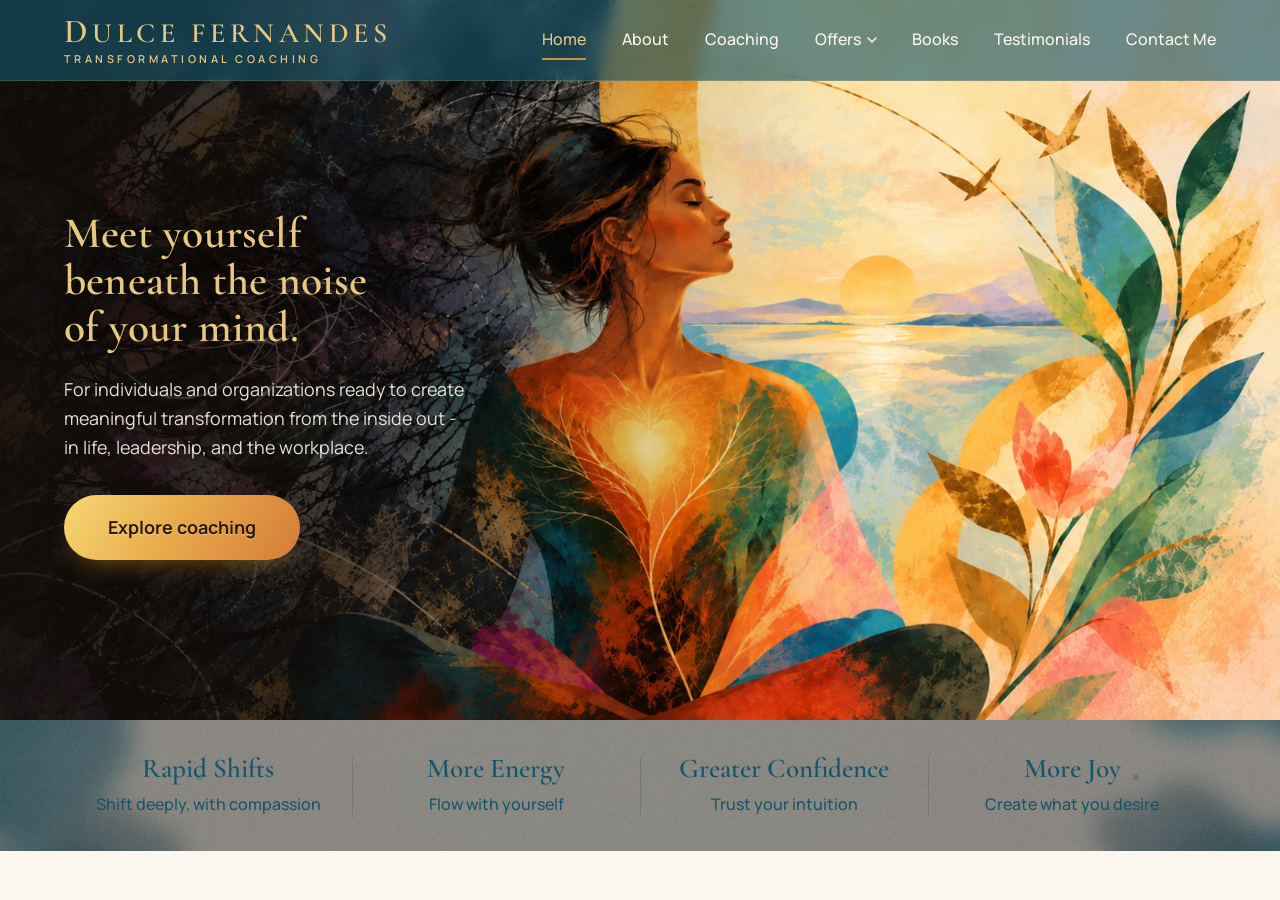
==== index.html @ 917a25c5 "Benefits: original watercolour background with blue splashes - Add generated SVG watercolour (blue-d" ====
<!DOCTYPE html>
<html lang="en">
<head>
  <meta charset="UTF-8" />
  <meta name="viewport" content="width=device-width, initial-scale=1.0" />
  <title>Dulce Fernandes | Transformational Coaching</title>
  <meta name="description" content="Transformational coaching for individuals and organizations ready to create meaningful change from the inside out, in life, leadership, and the workplace." />
  <meta name="theme-color" content="#1a1410" />

  <meta property="og:title" content="Dulce Fernandes | Transformational Coaching" />
  <meta property="og:description" content="Meet yourself beneath the noise of your mind." />
  <meta property="og:type" content="website" />
  <meta property="og:image" content="assets/img/hero.jpg" />

  <link rel="preconnect" href="https://fonts.googleapis.com" />
  <link rel="preconnect" href="https://fonts.gstatic.com" crossorigin />
  <link href="https://fonts.googleapis.com/css2?family=Cormorant+Garamond:wght@400;500;600;700&family=Manrope:wght@400;500;600;700&display=swap" rel="stylesheet" />

  <link rel="stylesheet" href="css/styles.css?v=23" />
</head>
<body>
  <!-- ============ HEADER / NAV ============ -->
  <header class="site-header" id="siteHeader">
    <div class="container nav-inner">
      <a href="#home" class="brand" aria-label="Dulce Fernandes home">
        <span class="brand-name"><span class="brand-drop">D</span>ulce Fernandes</span>
        <span class="brand-tag">Transformational Coaching</span>
      </a>

      <button class="nav-toggle" id="navToggle" aria-label="Open menu" aria-expanded="false" aria-controls="primaryNav">
        <span></span><span></span><span></span>
      </button>

      <nav class="primary-nav" id="primaryNav" aria-label="Primary">
        <a href="#home" class="nav-link is-active">Home</a>
        <a href="#about" class="nav-link">About</a>
        <a href="#coaching" class="nav-link">Coaching</a>
        <div class="nav-item has-dropdown" id="offersDropdown">
          <a href="#offers" class="nav-link nav-link-toggle" aria-haspopup="true" aria-expanded="false">Offers
            <svg class="nav-caret" width="10" height="6" viewBox="0 0 10 6" aria-hidden="true"><path d="M1 1l4 4 4-4" fill="none" stroke="currentColor" stroke-width="1.5" stroke-linecap="round" stroke-linejoin="round"/></svg>
          </a>
          <div class="dropdown-menu" role="menu" aria-label="Offers">
            <a href="#inner-transformation" class="dropdown-link" role="menuitem">Inner Transformation</a>
            <a href="#money-transformation" class="dropdown-link" role="menuitem">Money Transformation</a>
          </div>
        </div>
        <a href="#books" class="nav-link">Books</a>
        <a href="#testimonials" class="nav-link">Testimonials</a>
        <a href="#contact" class="nav-link">Contact Me</a>
      </nav>
    </div>
  </header>

  <!-- ============ HERO ============ -->
  <section class="hero" id="home">
    <picture class="hero-media" aria-hidden="true">
      <source media="(max-width: 720px)" srcset="assets/img/hero-mobile.jpg" />
      <img src="assets/img/hero.jpg" alt="" fetchpriority="high" />
    </picture>
    <div class="hero-scrim" aria-hidden="true"></div>
    <div class="container hero-inner">
      <div class="hero-copy">
        <h1 class="hero-title">Meet yourself<br />beneath the noise<br />of your mind.</h1>
        <p class="hero-sub">For individuals and organizations ready to create meaningful transformation from the inside out -<br>in life, leadership, and the workplace.</p>
        <a href="#coaching" class="btn btn-primary">Explore coaching</a>
      </div>
    </div>
  </section>

  <!-- ============ BENEFIT STRIP ============ -->
  <section class="benefits" aria-label="What you gain">
    <div class="container benefits-grid">
      <div class="benefit"><h3>Rapid Shifts</h3><p>Shift deeply, with compassion</p></div>
      <div class="benefit"><h3>More Energy</h3><p>Flow with yourself</p></div>
      <div class="benefit"><h3>Greater Confidence</h3><p>Trust your intuition</p></div>
      <div class="benefit"><h3>More Joy</h3><p>Create what you desire</p></div>
    </div>
  </section>

  <script src="js/main.js?v=23" defer></script>
  <script src="js/protect.js?v=23" defer></script>
</body>
</html>
---- css/styles.css ----
/* ============================================================
   Dulce Fernandes - Transformational Coaching (Home)
   ============================================================ */

:root {
  --cream: #fbf6ee;
  --gold: #c8952f;
  --gold-soft: #e6c882;
  --navy: #1f3352;      /* benefit headings */
  --blue: #3f6ba3;      /* benefit subtext */
  --serif: "Cormorant Garamond", Georgia, serif;
  --sans: "Manrope", system-ui, -apple-system, sans-serif;
  --container: 1200px;
  --ease: cubic-bezier(0.22, 1, 0.36, 1);
}

*, *::before, *::after { box-sizing: border-box; }
html { scroll-behavior: smooth; }
@media (prefers-reduced-motion: reduce) { html { scroll-behavior: auto; } }

body {
  margin: 0;
  font-family: var(--sans);
  color: #241b14;
  background: var(--cream);
  line-height: 1.6;
  -webkit-font-smoothing: antialiased;
  text-rendering: optimizeLegibility;
}
img { max-width: 100%; display: block; -webkit-user-drag: none; user-select: none; -webkit-touch-callout: none; }
a { color: inherit; text-decoration: none; }

/* ---------- Content lock (deterrent) ---------- */
html.locked, html.locked body {
  -webkit-user-select: none;
  -moz-user-select: none;
  -ms-user-select: none;
  user-select: none;
  -webkit-touch-callout: none;
}
html.locked input,
html.locked textarea,
html.locked [contenteditable="true"] {
  -webkit-user-select: text;
  -moz-user-select: text;
  -ms-user-select: text;
  user-select: text;
}

.container {
  width: 100%;
  max-width: var(--container);
  margin-inline: auto;
  padding-inline: 32px;
}

h1, h3 { font-family: var(--serif); margin: 0; line-height: 1.08; }

/* ---------- Buttons ---------- */
.btn {
  display: inline-flex;
  align-items: center;
  justify-content: center;
  font-family: var(--sans);
  font-weight: 600;
  font-size: 1rem;
  padding: 15px 34px;
  border-radius: 999px;
  border: 0;
  cursor: pointer;
  white-space: nowrap;
  transition: transform 0.25s var(--ease), box-shadow 0.25s var(--ease);
}
.btn-primary {
  background: linear-gradient(120deg, #f6d873 0%, #e8a94a 48%, #d67b39 100%); /* clear gold to amber to terracotta */
  color: #2a1c06;            /* near-black brown, stays readable across the whole gradient */
  font-weight: 700;
  font-size: 1.12rem;        /* slightly larger for the wider layout */
  padding: 18px 44px;
  text-shadow: 0 1px 0 rgba(255, 236, 200, 0.5); /* keeps text crisp over the gradient */
  box-shadow: 0 12px 26px -12px rgba(168, 118, 29, 0.75);
}
.btn-primary:hover {
  transform: translateY(-2px);
  background: linear-gradient(120deg, #f8de84 0%, #edb055 48%, #dd8442 100%);
  color: #2a1c06;
  box-shadow: 0 18px 36px -12px rgba(168, 118, 29, 0.9);
}

/* ---------- Header ---------- */
.site-header {
  position: fixed;
  inset: 0 0 auto 0;
  z-index: 50;
  padding: 12px 0;
  background: rgba(22, 86, 107, 0.62);   /* semi-transparent #16566b */
  backdrop-filter: blur(8px);
  border-bottom: 1px solid rgba(230, 200, 130, 0.18);
  transition: background 0.3s var(--ease), box-shadow 0.3s var(--ease), padding 0.3s var(--ease);
}
.site-header.is-scrolled {
  background: rgba(22, 86, 107, 0.8);
  box-shadow: 0 10px 30px -20px rgba(0, 0, 0, 0.6);
  padding: 8px 0;
}
.nav-inner {
  display: flex; align-items: center; justify-content: space-between; gap: 24px; min-height: 56px;
  max-width: none;
  /* Equal left/right margin; left still matches the hero so the logo stays aligned with "Meet yourself" */
  padding-inline: clamp(28px, 5vw, 84px);
}

.brand { display: inline-flex; flex-direction: column; line-height: 1; color: var(--gold-soft); }
.brand-name { font-family: var(--serif); font-size: 1.75rem; font-weight: 600; letter-spacing: 0.16em; text-transform: uppercase; }
.brand-drop { font-size: 2.1rem; }
.brand-tag { font-family: var(--sans); font-size: 0.68rem; font-weight: 600; letter-spacing: 0.32em; text-transform: uppercase; margin-top: 6px; color: var(--gold-soft); }

.primary-nav { display: flex; align-items: center; gap: clamp(20px, 2.8vw, 50px); }
.nav-link { font-size: 1rem; font-weight: 500; color: var(--cream); position: relative; padding: 4px 0; transition: color 0.2s var(--ease); }
.nav-link::after { content: ""; position: absolute; left: 0; bottom: -3px; width: 0; height: 2px; background: var(--gold); transition: width 0.25s var(--ease); }
.nav-link:hover { color: var(--gold-soft); }
.nav-link.is-active { color: var(--gold-soft); }
.nav-link.is-active::after { width: 100%; }

/* ---------- Dropdown ---------- */
.nav-item { position: relative; display: inline-flex; }
.nav-link-toggle { display: inline-flex; align-items: center; gap: 6px; }
.nav-caret { transition: transform 0.25s var(--ease); }
.dropdown-menu {
  position: absolute;
  top: calc(100% + 14px);
  left: 50%;
  transform: translateX(-50%) translateY(8px);
  min-width: 224px;
  display: flex;
  flex-direction: column;
  padding: 8px;
  background: rgba(22, 86, 107, 0.85);
  border: 1px solid rgba(230, 200, 130, 0.28);
  border-radius: 14px;
  box-shadow: 0 24px 50px -22px rgba(0, 0, 0, 0.7);
  backdrop-filter: blur(10px);
  opacity: 0;
  visibility: hidden;
  transition: opacity 0.22s var(--ease), transform 0.22s var(--ease), visibility 0.22s;
}
.dropdown-menu::before {
  content: "";
  position: absolute;
  top: -14px; left: 0; right: 0;
  height: 14px;
}
.nav-item:hover .dropdown-menu,
.nav-item:focus-within .dropdown-menu,
.nav-item.is-open .dropdown-menu {
  opacity: 1;
  visibility: visible;
  transform: translateX(-50%) translateY(0);
}
.nav-item:hover .nav-caret,
.nav-item.is-open .nav-caret { transform: rotate(180deg); }
.dropdown-link {
  padding: 11px 16px;
  border-radius: 9px;
  font-size: 0.98rem;
  font-weight: 500;
  color: var(--cream);
  white-space: nowrap;
  transition: background 0.18s var(--ease), color 0.18s var(--ease);
}
.dropdown-link:hover, .dropdown-link:focus-visible { background: rgba(230, 200, 130, 0.16); color: var(--gold-soft); }

.nav-toggle { display: none; flex-direction: column; gap: 5px; background: none; border: 0; cursor: pointer; padding: 8px; }
.nav-toggle span { width: 26px; height: 2px; background: var(--cream); border-radius: 2px; transition: transform 0.3s var(--ease), opacity 0.3s var(--ease); }

/* ---------- Hero ---------- */
/* Full artwork is shown in flow (no cover-crop), so nothing is cut off.
   Text is overlaid on the dark left zone and constrained so it never
   reaches the figure. */
.hero { position: relative; overflow: hidden; background: #140d09; }
.hero-media { display: block; width: 100%; line-height: 0; }
.hero-media img { width: 100%; height: auto; display: block; }
.hero-scrim {
  position: absolute; inset: 0; z-index: 1;
  background: linear-gradient(90deg, rgba(18, 13, 10, 0.92) 0%, rgba(18, 13, 10, 0.72) 24%, rgba(18, 13, 10, 0.18) 46%, rgba(18, 13, 10, 0) 64%);
}
.hero-inner {
  position: absolute; inset: 0; z-index: 2;
  max-width: none; width: 100%;
  display: flex; align-items: center;
  padding: 90px clamp(24px, 4vw, 40px) 40px clamp(28px, 5vw, 84px);
}
.hero-copy { max-width: min(460px, 42vw); color: var(--cream); }
.hero-title {
  font-size: clamp(2rem, 3.4vw, 3.3rem);
  font-weight: 600;
  color: var(--gold-soft);
  letter-spacing: 0.005em;
  text-shadow: 0 2px 26px rgba(0, 0, 0, 0.4);
}
.hero-sub {
  font-size: clamp(1rem, 1.4vw, 1.18rem);
  color: rgba(251, 246, 238, 0.9);
  max-width: 42ch;
  margin: 24px 0 34px;
  line-height: 1.6;
}

/* ---------- Benefit strip ---------- */
.benefits {
  position: relative;
  background: var(--cream);
  background-image: url("../assets/img/benefits-watercolor.svg");
  background-size: cover;
  background-position: center;
}
.benefits-grid {
  display: grid;
  grid-template-columns: repeat(4, 1fr);
  max-width: none;
  /* Match the header/hero so the strip aligns with the logo and nav */
  padding-inline: clamp(28px, 5vw, 84px);
}
.benefit { padding: 34px 26px; text-align: center; position: relative; }
.benefit + .benefit::before { content: ""; position: absolute; left: 0; top: 28%; bottom: 28%; width: 1px; background: rgba(31, 51, 82, 0.18); }
.benefit h3 { font-size: 1.7rem; font-weight: 600; color: #16566b; margin-bottom: 8px; } /* teal-blue */
.benefit p { margin: 0; color: #16566b; font-size: 1rem; font-weight: 500; }

/* ---------- Responsive ---------- */
@media (max-width: 900px) {
  .benefits-grid { grid-template-columns: repeat(2, 1fr); }
  .benefit:nth-child(2)::before { display: none; }
  .benefit:nth-child(3), .benefit:nth-child(4) { border-top: 1px solid rgba(31, 51, 82, 0.14); }
}

@media (max-width: 720px) {
  .container { padding-inline: 22px; }
  .nav-inner, .benefits-grid { padding-inline: 22px; }
  /* backdrop-filter on the header makes fixed children position to the header
     box instead of the viewport, which distorted the drawer. Disable on mobile. */
  .site-header, .site-header.is-scrolled { backdrop-filter: none; }
  .nav-toggle { display: flex; position: relative; z-index: 70; }
  .primary-nav {
    position: fixed;
    inset: 0 0 0 auto;
    width: min(82vw, 320px);
    flex-direction: column;
    align-items: flex-start;
    justify-content: flex-start;
    gap: 20px;
    padding: 96px 30px 40px;
    background: rgba(22, 86, 107, 0.95);
    transform: translateX(100%);
    transition: transform 0.35s var(--ease);
    z-index: 60;
    overflow-y: auto;
    box-shadow: -14px 0 44px -22px rgba(0, 0, 0, 0.7);
  }
  .primary-nav.is-open { transform: translateX(0); }
  .nav-item { display: flex; flex-direction: column; width: 100%; }
  .nav-link-toggle { justify-content: space-between; width: 100%; }
  .dropdown-menu {
    position: static;
    transform: none;
    opacity: 1;
    visibility: hidden;
    display: none;
    min-width: 0;
    width: 100%;
    margin: 10px 0 0;
    padding: 6px 0 0 14px;
    background: none;
    border: 0;
    border-left: 2px solid rgba(230, 200, 130, 0.3);
    border-radius: 0;
    box-shadow: none;
    backdrop-filter: none;
  }
  .nav-item.is-open .dropdown-menu { display: flex; visibility: visible; transform: none; }
  .dropdown-link { padding: 9px 12px; }
  .nav-toggle.is-open span:nth-child(1) { transform: translateY(7px) rotate(45deg); }
  .nav-toggle.is-open span:nth-child(2) { opacity: 0; }
  .nav-toggle.is-open span:nth-child(3) { transform: translateY(-7px) rotate(-45deg); }
  .hero-scrim { background: linear-gradient(180deg, rgba(18,13,10,0.82) 0%, rgba(18,13,10,0.5) 34%, rgba(18,13,10,0.1) 62%, rgba(18,13,10,0) 100%); }
  .hero-inner { align-items: flex-start; padding: 104px 22px 40px 22px; }
  .hero-copy { max-width: 100%; }
  .hero-title { font-size: clamp(2rem, 8vw, 2.9rem); }
}

@media (max-width: 460px) {
  .benefits-grid { grid-template-columns: 1fr; }
  .benefit + .benefit::before { display: none; }
  .benefit:nth-child(n+2) { border-top: 1px solid rgba(31, 51, 82, 0.14); }
}
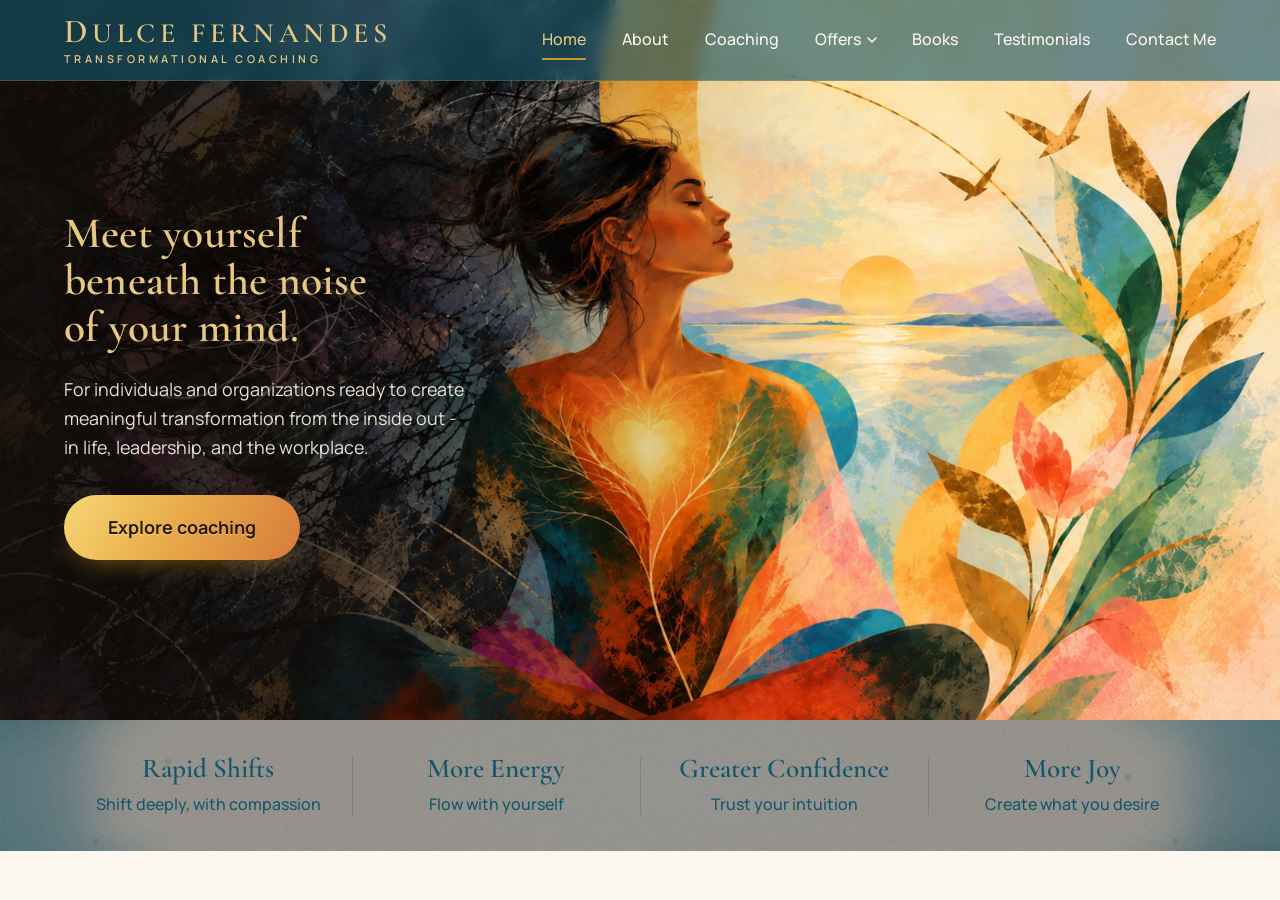
==== commit 889caf3b: "Benefits watercolour: brighter cream base, blue splashes at edges, strong light centre" ====
--- a/index.html
+++ b/index.html
@@ -16,7 +16,7 @@
   <link rel="preconnect" href="https://fonts.gstatic.com" crossorigin />
   <link href="https://fonts.googleapis.com/css2?family=Cormorant+Garamond:wght@400;500;600;700&family=Manrope:wght@400;500;600;700&display=swap" rel="stylesheet" />
 
-  <link rel="stylesheet" href="css/styles.css?v=23" />
+  <link rel="stylesheet" href="css/styles.css?v=24" />
 </head>
 <body>
   <!-- ============ HEADER / NAV ============ -->
@@ -77,7 +77,7 @@
     </div>
   </section>
 
-  <script src="js/main.js?v=23" defer></script>
-  <script src="js/protect.js?v=23" defer></script>
+  <script src="js/main.js?v=24" defer></script>
+  <script src="js/protect.js?v=24" defer></script>
 </body>
 </html>
--- a/css/styles.css
+++ b/css/styles.css
@@ -210,7 +210,7 @@
 .benefits {
   position: relative;
   background: var(--cream);
-  background-image: url("../assets/img/benefits-watercolor.svg");
+  background-image: url("../assets/img/benefits-watercolor.svg?v=2");
   background-size: cover;
   background-position: center;
 }
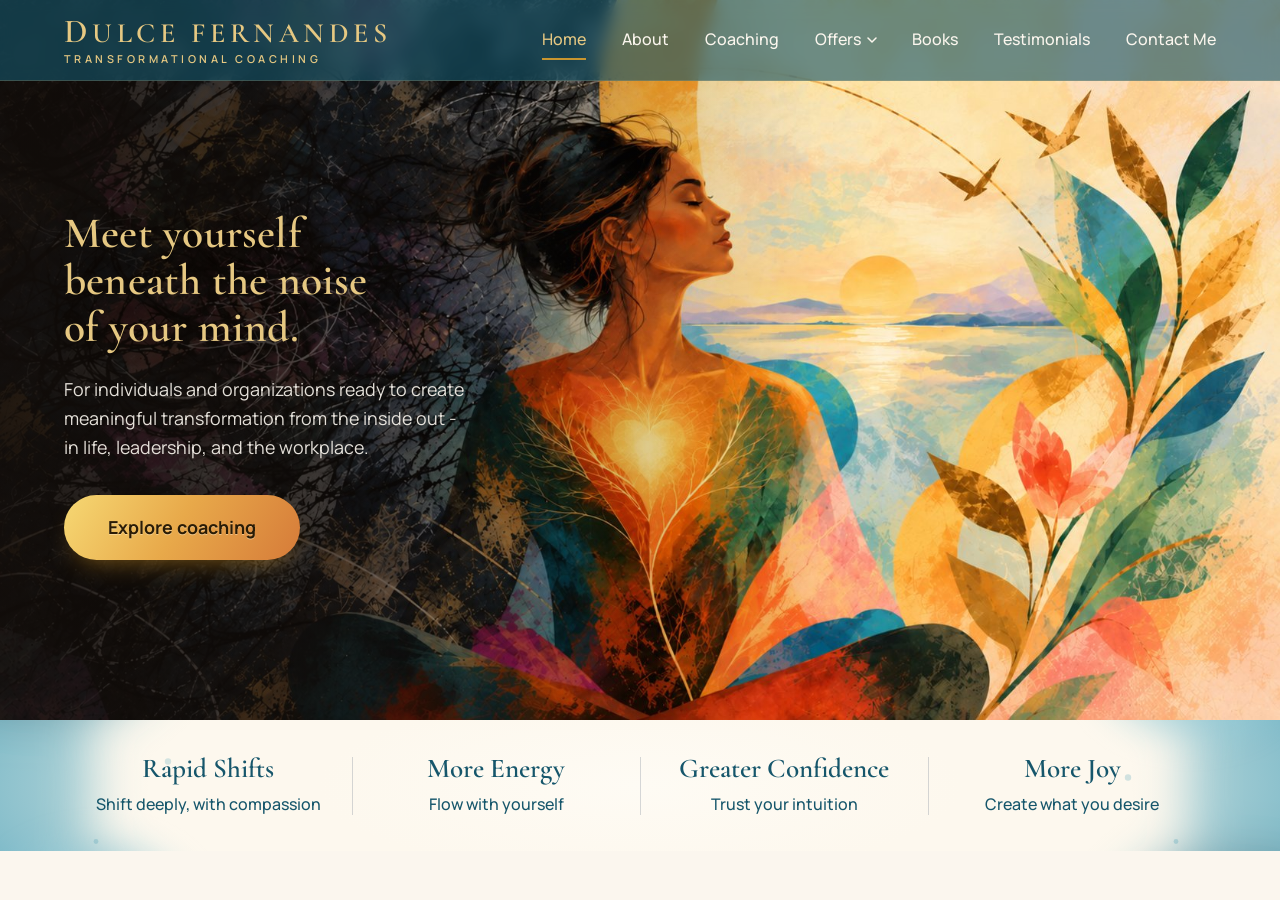
==== commit 4089074e: "Benefits watercolour: remove faulty black grain overlay (was darkening the strip)" ====
--- a/index.html
+++ b/index.html
@@ -16,7 +16,7 @@
   <link rel="preconnect" href="https://fonts.gstatic.com" crossorigin />
   <link href="https://fonts.googleapis.com/css2?family=Cormorant+Garamond:wght@400;500;600;700&family=Manrope:wght@400;500;600;700&display=swap" rel="stylesheet" />
 
-  <link rel="stylesheet" href="css/styles.css?v=24" />
+  <link rel="stylesheet" href="css/styles.css?v=25" />
 </head>
 <body>
   <!-- ============ HEADER / NAV ============ -->
@@ -77,7 +77,7 @@
     </div>
   </section>
 
-  <script src="js/main.js?v=24" defer></script>
-  <script src="js/protect.js?v=24" defer></script>
+  <script src="js/main.js?v=25" defer></script>
+  <script src="js/protect.js?v=25" defer></script>
 </body>
 </html>
--- a/css/styles.css
+++ b/css/styles.css
@@ -210,7 +210,7 @@
 .benefits {
   position: relative;
   background: var(--cream);
-  background-image: url("../assets/img/benefits-watercolor.svg?v=2");
+  background-image: url("../assets/img/benefits-watercolor.svg?v=3");
   background-size: cover;
   background-position: center;
 }
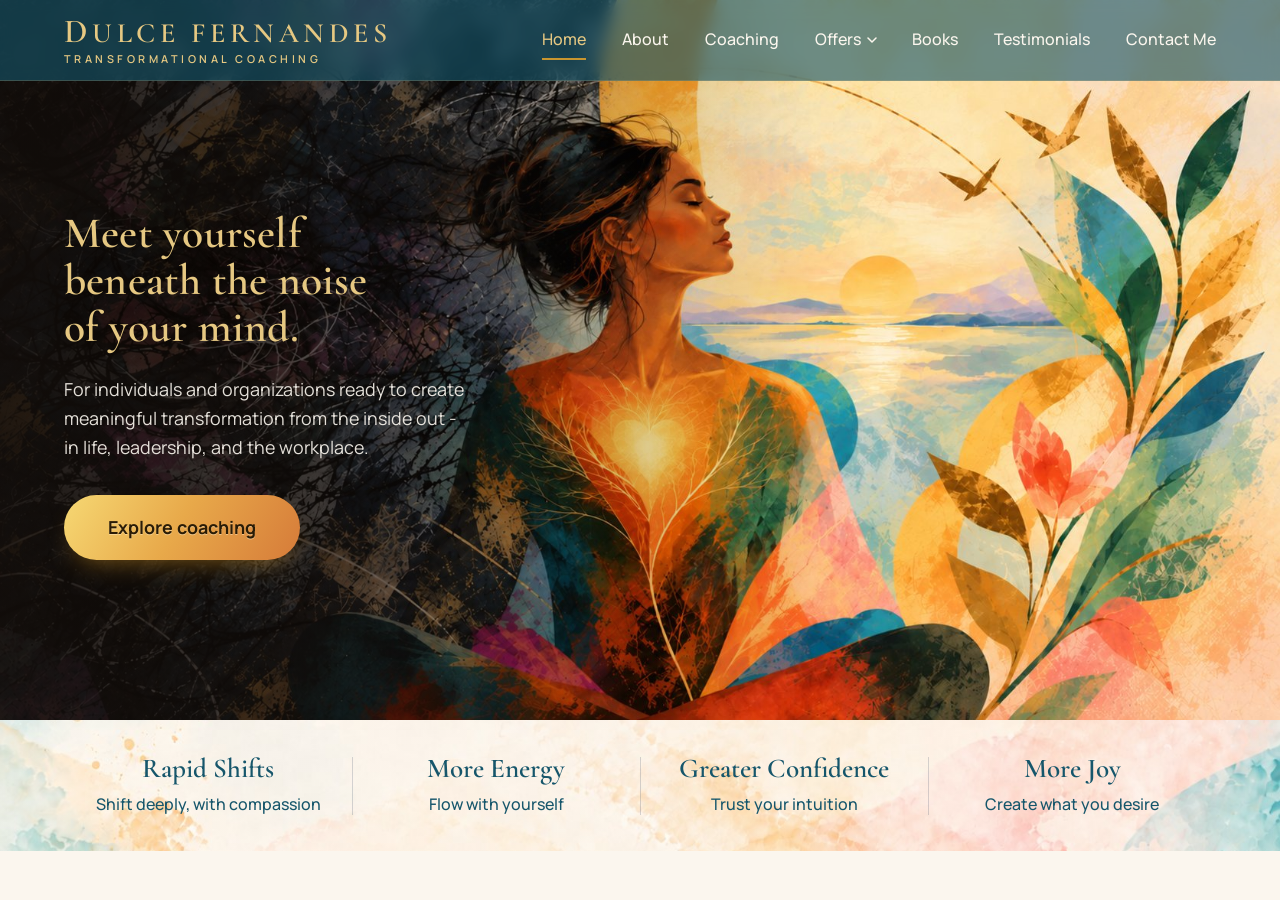
==== commit 346f5472: "Benefits: use client's uploaded watercolour (img.png), optimized to web quality - Optimize uploaded " ====
--- a/index.html
+++ b/index.html
@@ -16,7 +16,7 @@
   <link rel="preconnect" href="https://fonts.gstatic.com" crossorigin />
   <link href="https://fonts.googleapis.com/css2?family=Cormorant+Garamond:wght@400;500;600;700&family=Manrope:wght@400;500;600;700&display=swap" rel="stylesheet" />
 
-  <link rel="stylesheet" href="css/styles.css?v=25" />
+  <link rel="stylesheet" href="css/styles.css?v=26" />
 </head>
 <body>
   <!-- ============ HEADER / NAV ============ -->
@@ -77,7 +77,7 @@
     </div>
   </section>
 
-  <script src="js/main.js?v=25" defer></script>
-  <script src="js/protect.js?v=25" defer></script>
+  <script src="js/main.js?v=26" defer></script>
+  <script src="js/protect.js?v=26" defer></script>
 </body>
 </html>
--- a/css/styles.css
+++ b/css/styles.css
@@ -210,7 +210,7 @@
 .benefits {
   position: relative;
   background: var(--cream);
-  background-image: url("../assets/img/benefits-watercolor.svg?v=3");
+  background-image: linear-gradient(rgba(253, 248, 238, 0.28), rgba(253, 248, 238, 0.28)), url("../assets/img/benefits-bg.jpg");
   background-size: cover;
   background-position: center;
 }
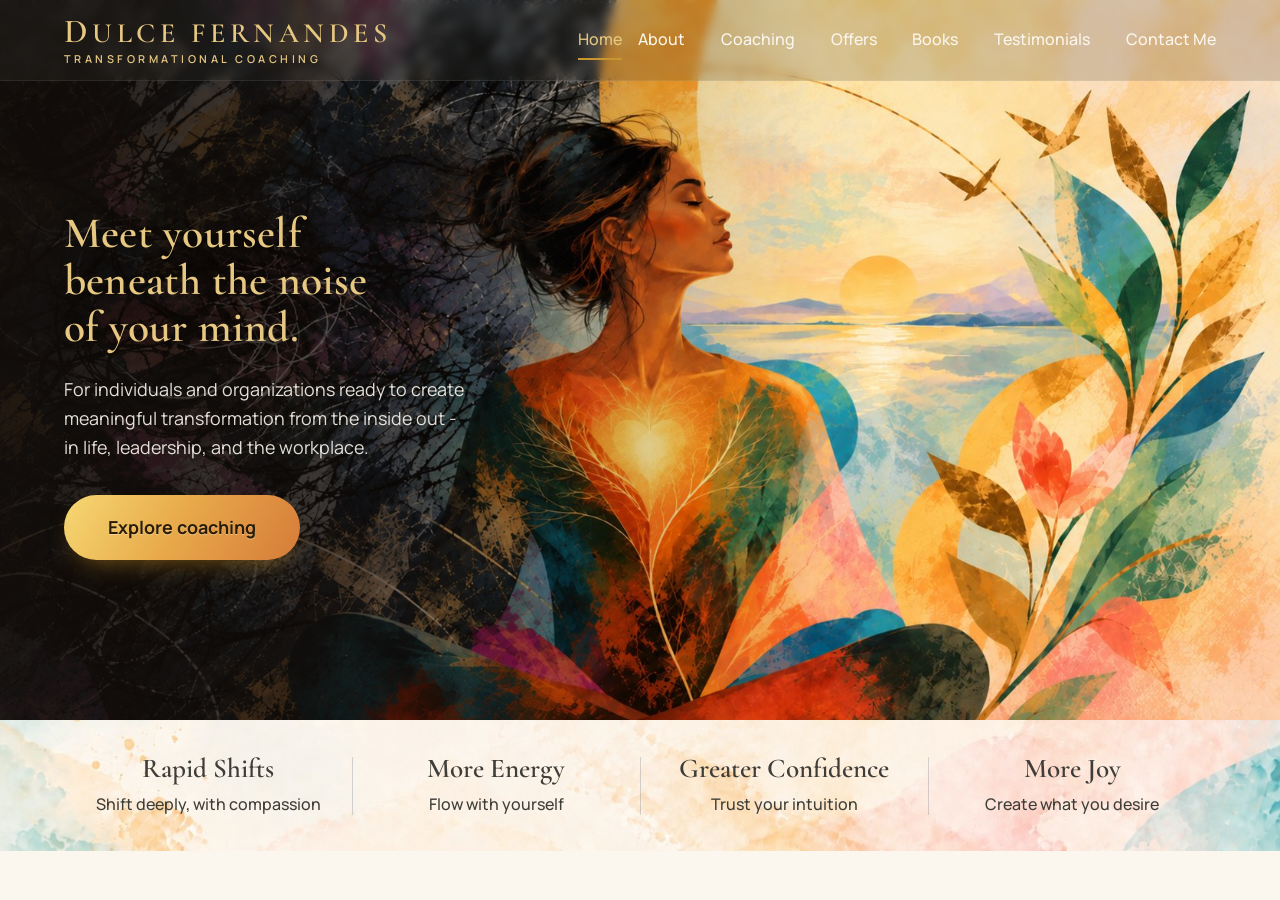
==== commit daab2995: "Nav+benefits: #3F3D38 highly transparent (stays transparent on scroll) - Header and Offers dropdown " ====
--- a/index.html
+++ b/index.html
@@ -16,7 +16,7 @@
   <link rel="preconnect" href="https://fonts.gstatic.com" crossorigin />
   <link href="https://fonts.googleapis.com/css2?family=Cormorant+Garamond:wght@400;500;600;700&family=Manrope:wght@400;500;600;700&display=swap" rel="stylesheet" />
 
-  <link rel="stylesheet" href="css/styles.css?v=26" />
+  <link rel="stylesheet" href="css/styles.css?v=27" />
 </head>
 <body>
   <!-- ============ HEADER / NAV ============ -->
@@ -36,9 +36,7 @@
         <a href="#about" class="nav-link">About</a>
         <a href="#coaching" class="nav-link">Coaching</a>
         <div class="nav-item has-dropdown" id="offersDropdown">
-          <a href="#offers" class="nav-link nav-link-toggle" aria-haspopup="true" aria-expanded="false">Offers
-            <svg class="nav-caret" width="10" height="6" viewBox="0 0 10 6" aria-hidden="true"><path d="M1 1l4 4 4-4" fill="none" stroke="currentColor" stroke-width="1.5" stroke-linecap="round" stroke-linejoin="round"/></svg>
-          </a>
+          <a href="#offers" class="nav-link nav-link-toggle" aria-haspopup="true" aria-expanded="false">Offers</a>
           <div class="dropdown-menu" role="menu" aria-label="Offers">
             <a href="#inner-transformation" class="dropdown-link" role="menuitem">Inner Transformation</a>
             <a href="#money-transformation" class="dropdown-link" role="menuitem">Money Transformation</a>
@@ -77,7 +75,7 @@
     </div>
   </section>
 
-  <script src="js/main.js?v=26" defer></script>
-  <script src="js/protect.js?v=26" defer></script>
+  <script src="js/main.js?v=27" defer></script>
+  <script src="js/protect.js?v=27" defer></script>
 </body>
 </html>
--- a/css/styles.css
+++ b/css/styles.css
@@ -93,14 +93,14 @@
   inset: 0 0 auto 0;
   z-index: 50;
   padding: 12px 0;
-  background: rgba(22, 86, 107, 0.62);   /* semi-transparent #16566b */
-  backdrop-filter: blur(8px);
-  border-bottom: 1px solid rgba(230, 200, 130, 0.18);
-  transition: background 0.3s var(--ease), box-shadow 0.3s var(--ease), padding 0.3s var(--ease);
-}
+  background: rgba(63, 61, 56, 0.2);   /* highly transparent #3F3D38 */
+  backdrop-filter: blur(5px);
+  border-bottom: 1px solid rgba(255, 255, 255, 0.08);
+  transition: background 0.3s var(--ease), padding 0.3s var(--ease);
+}
+/* Stay transparent on scroll (no opaque state) */
 .site-header.is-scrolled {
-  background: rgba(22, 86, 107, 0.8);
-  box-shadow: 0 10px 30px -20px rgba(0, 0, 0, 0.6);
+  background: rgba(63, 61, 56, 0.2);
   padding: 8px 0;
 }
 .nav-inner {
@@ -116,6 +116,8 @@
 .brand-tag { font-family: var(--sans); font-size: 0.68rem; font-weight: 600; letter-spacing: 0.32em; text-transform: uppercase; margin-top: 6px; color: var(--gold-soft); }
 
 .primary-nav { display: flex; align-items: center; gap: clamp(20px, 2.8vw, 50px); }
+/* Nudge the Home link two characters to the right */
+.primary-nav > .nav-link:first-child { position: relative; left: 2ch; }
 .nav-link { font-size: 1rem; font-weight: 500; color: var(--cream); position: relative; padding: 4px 0; transition: color 0.2s var(--ease); }
 .nav-link::after { content: ""; position: absolute; left: 0; bottom: -3px; width: 0; height: 2px; background: var(--gold); transition: width 0.25s var(--ease); }
 .nav-link:hover { color: var(--gold-soft); }
@@ -135,8 +137,8 @@
   display: flex;
   flex-direction: column;
   padding: 8px;
-  background: rgba(22, 86, 107, 0.85);
-  border: 1px solid rgba(230, 200, 130, 0.28);
+  background: rgba(63, 61, 56, 0.42);
+  border: 1px solid rgba(255, 255, 255, 0.14);
   border-radius: 14px;
   box-shadow: 0 24px 50px -22px rgba(0, 0, 0, 0.7);
   backdrop-filter: blur(10px);
@@ -223,8 +225,8 @@
 }
 .benefit { padding: 34px 26px; text-align: center; position: relative; }
 .benefit + .benefit::before { content: ""; position: absolute; left: 0; top: 28%; bottom: 28%; width: 1px; background: rgba(31, 51, 82, 0.18); }
-.benefit h3 { font-size: 1.7rem; font-weight: 600; color: #16566b; margin-bottom: 8px; } /* teal-blue */
-.benefit p { margin: 0; color: #16566b; font-size: 1rem; font-weight: 500; }
+.benefit h3 { font-size: 1.7rem; font-weight: 600; color: #3F3D38; margin-bottom: 8px; }
+.benefit p { margin: 0; color: #3F3D38; font-size: 1rem; font-weight: 500; }
 
 /* ---------- Responsive ---------- */
 @media (max-width: 900px) {
@@ -249,7 +251,7 @@
     justify-content: flex-start;
     gap: 20px;
     padding: 96px 30px 40px;
-    background: rgba(22, 86, 107, 0.95);
+    background: rgba(63, 61, 56, 0.92);
     transform: translateX(100%);
     transition: transform 0.35s var(--ease);
     z-index: 60;
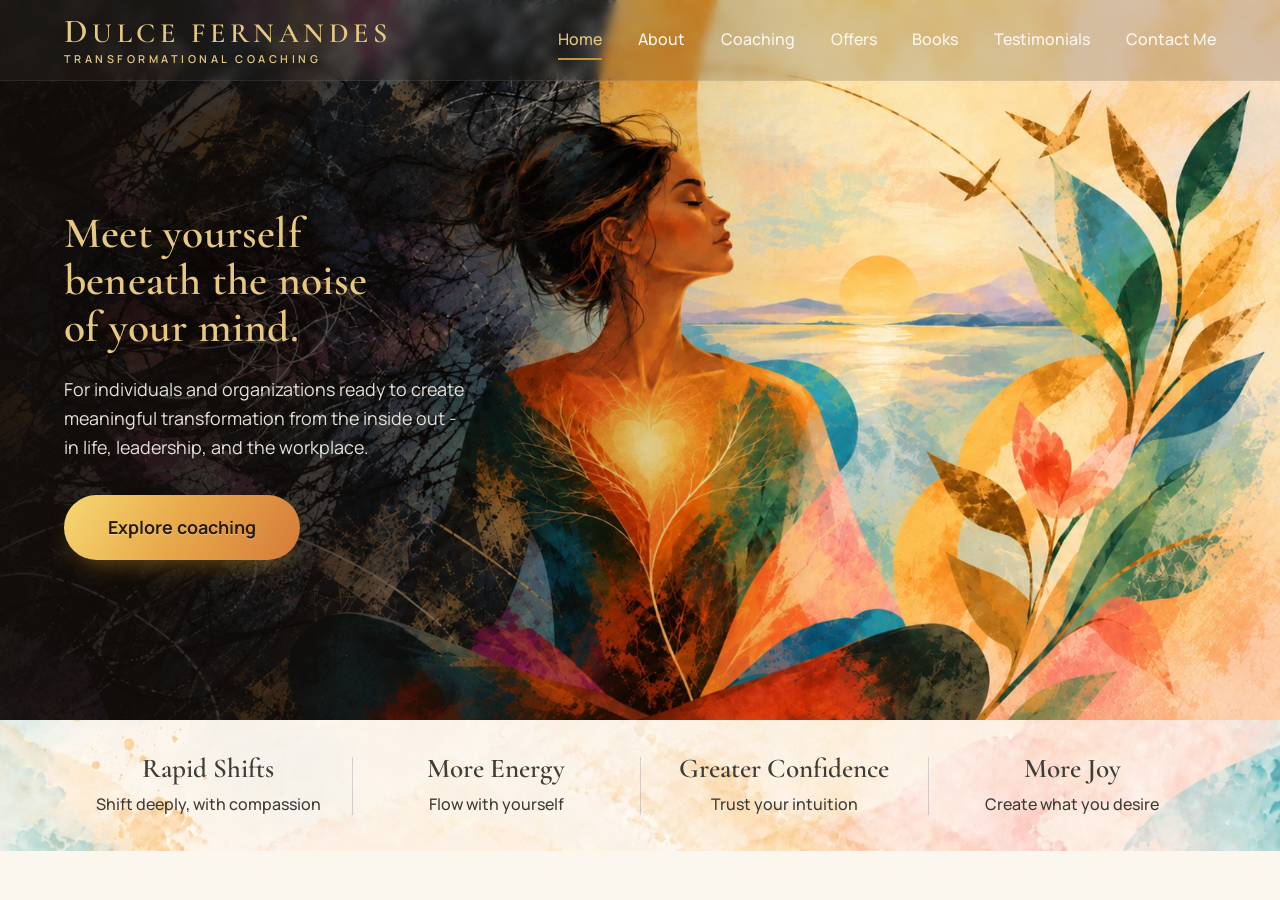
==== commit 83f9b741: "Nav: equal spacing between items (remove Home 2ch shift)" ====
--- a/index.html
+++ b/index.html
@@ -16,7 +16,7 @@
   <link rel="preconnect" href="https://fonts.gstatic.com" crossorigin />
   <link href="https://fonts.googleapis.com/css2?family=Cormorant+Garamond:wght@400;500;600;700&family=Manrope:wght@400;500;600;700&display=swap" rel="stylesheet" />
 
-  <link rel="stylesheet" href="css/styles.css?v=27" />
+  <link rel="stylesheet" href="css/styles.css?v=28" />
 </head>
 <body>
   <!-- ============ HEADER / NAV ============ -->
@@ -75,7 +75,7 @@
     </div>
   </section>
 
-  <script src="js/main.js?v=27" defer></script>
-  <script src="js/protect.js?v=27" defer></script>
+  <script src="js/main.js?v=28" defer></script>
+  <script src="js/protect.js?v=28" defer></script>
 </body>
 </html>
--- a/css/styles.css
+++ b/css/styles.css
@@ -116,8 +116,6 @@
 .brand-tag { font-family: var(--sans); font-size: 0.68rem; font-weight: 600; letter-spacing: 0.32em; text-transform: uppercase; margin-top: 6px; color: var(--gold-soft); }
 
 .primary-nav { display: flex; align-items: center; gap: clamp(20px, 2.8vw, 50px); }
-/* Nudge the Home link two characters to the right */
-.primary-nav > .nav-link:first-child { position: relative; left: 2ch; }
 .nav-link { font-size: 1rem; font-weight: 500; color: var(--cream); position: relative; padding: 4px 0; transition: color 0.2s var(--ease); }
 .nav-link::after { content: ""; position: absolute; left: 0; bottom: -3px; width: 0; height: 2px; background: var(--gold); transition: width 0.25s var(--ease); }
 .nav-link:hover { color: var(--gold-soft); }
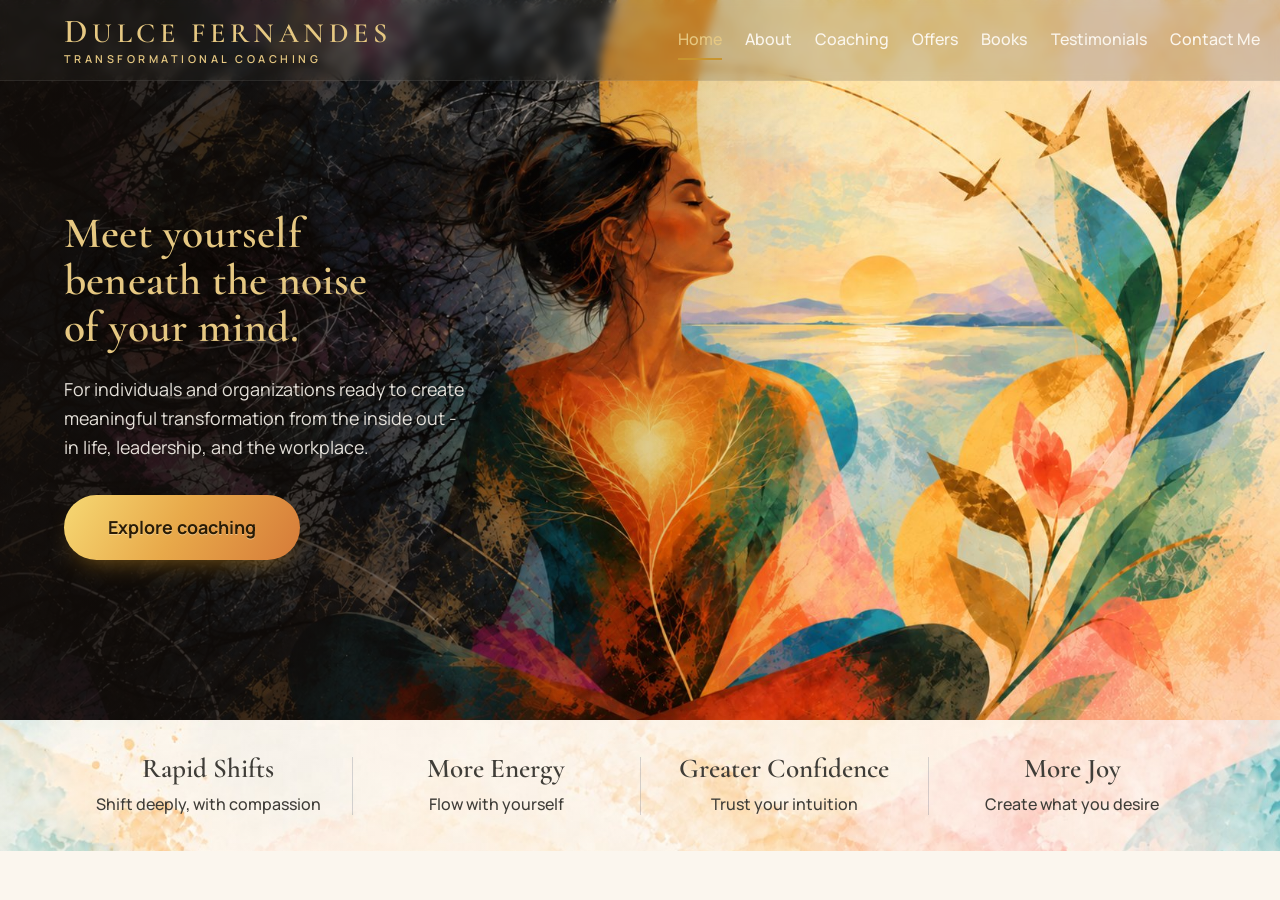
==== commit c436dd4d: "Nav: reduce item gap and shift nav group toward the right edge" ====
--- a/index.html
+++ b/index.html
@@ -16,7 +16,7 @@
   <link rel="preconnect" href="https://fonts.gstatic.com" crossorigin />
   <link href="https://fonts.googleapis.com/css2?family=Cormorant+Garamond:wght@400;500;600;700&family=Manrope:wght@400;500;600;700&display=swap" rel="stylesheet" />
 
-  <link rel="stylesheet" href="css/styles.css?v=28" />
+  <link rel="stylesheet" href="css/styles.css?v=29" />
 </head>
 <body>
   <!-- ============ HEADER / NAV ============ -->
@@ -75,7 +75,7 @@
     </div>
   </section>
 
-  <script src="js/main.js?v=28" defer></script>
-  <script src="js/protect.js?v=28" defer></script>
+  <script src="js/main.js?v=29" defer></script>
+  <script src="js/protect.js?v=29" defer></script>
 </body>
 </html>
--- a/css/styles.css
+++ b/css/styles.css
@@ -106,8 +106,8 @@
 .nav-inner {
   display: flex; align-items: center; justify-content: space-between; gap: 24px; min-height: 56px;
   max-width: none;
-  /* Equal left/right margin; left still matches the hero so the logo stays aligned with "Meet yourself" */
-  padding-inline: clamp(28px, 5vw, 84px);
+  /* Left keeps the logo aligned with the hero; smaller right padding shifts the nav toward the right edge */
+  padding-inline: clamp(28px, 5vw, 84px) clamp(16px, 1.6vw, 26px);
 }
 
 .brand { display: inline-flex; flex-direction: column; line-height: 1; color: var(--gold-soft); }
@@ -115,7 +115,7 @@
 .brand-drop { font-size: 2.1rem; }
 .brand-tag { font-family: var(--sans); font-size: 0.68rem; font-weight: 600; letter-spacing: 0.32em; text-transform: uppercase; margin-top: 6px; color: var(--gold-soft); }
 
-.primary-nav { display: flex; align-items: center; gap: clamp(20px, 2.8vw, 50px); }
+.primary-nav { display: flex; align-items: center; gap: clamp(16px, 1.8vw, 30px); }
 .nav-link { font-size: 1rem; font-weight: 500; color: var(--cream); position: relative; padding: 4px 0; transition: color 0.2s var(--ease); }
 .nav-link::after { content: ""; position: absolute; left: 0; bottom: -3px; width: 0; height: 2px; background: var(--gold); transition: width 0.25s var(--ease); }
 .nav-link:hover { color: var(--gold-soft); }
